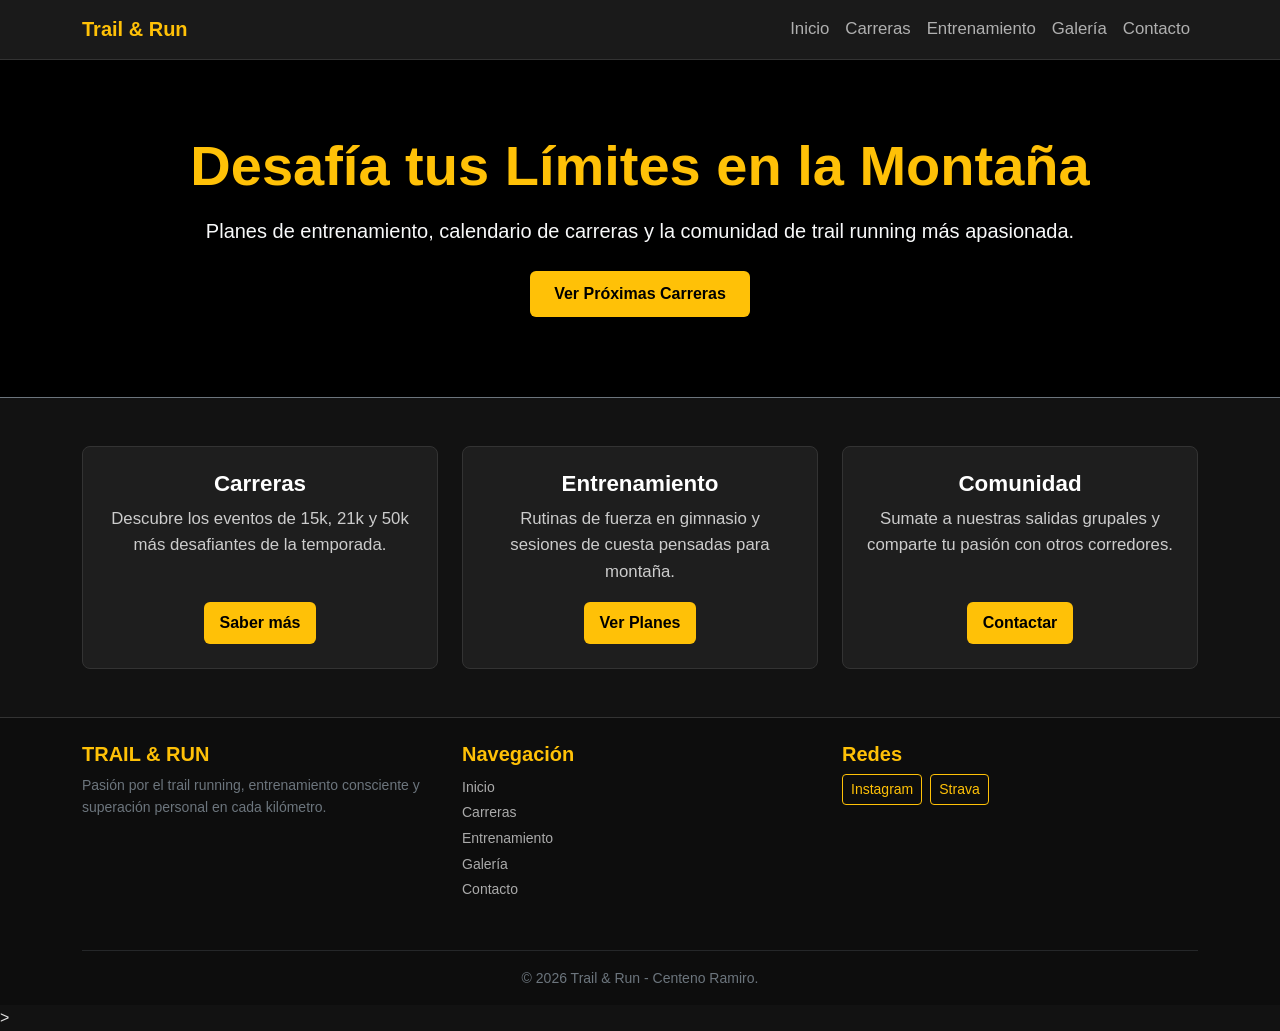
==== index.html @ 45bc3d19 "feat: estructura base HTML5 y navbar Bootstrap integradas" ====
<!DOCTYPE html>
<html lang="es">

<head>
    <meta charset="UTF-8">
    <meta name="viewport" content="width=device-width, initial-scale=1.0">
    <title>Trail & Run | Inicio</title>
    <!-- Bootstrap CSS CDN -->
    <link href="https://cdn.jsdelivr.net/npm/bootstrap@5.3.3/dist/css/bootstrap.min.css" rel="stylesheet">
    <!-- Estilos Propios -->
    <link rel="stylesheet" href="css/style.css">
</head>

<body>

    <!-- NAVBAR -->
    <nav class="navbar navbar-expand-lg navbar-dark custom-navbar sticky-top">
        <div class="container">
            <a class="navbar-brand fw-bold text-warning" href="index.html">Trail & Run</a>
            <button class="navbar-toggler" type="button" data-bs-toggle="collapse" data-bs-target="#navbarNav"
                aria-controls="navbarNav" aria-expanded="false" aria-label="Toggle navigation">
                <span class="navbar-toggler-icon"></span>
            </button>
            <div class="collapse navbar-collapse" id="navbarNav">
                <ul class="navbar-nav ms-auto">
                    <li class="nav-item"><a class="nav-link active" aria-current="page" href="index.html">Inicio</a></li>
                    <li class="nav-item"><a class="nav-link" href="pages/carreras.html">Carreras</a></li>
                    <li class="nav-item"><a class="nav-link" href="pages/entrenamiento.html">Entrenamiento</a></li>
                    <li class="nav-item"><a class="nav-link" href="pages/galeria.html">Galería</a></li>
                    <li class="nav-item"><a class="nav-link" href="pages/contacto.html">Contacto</a></li>
                </ul>
            </div>
        </div>
    </nav>

    <!-- HERO SECTION -->
    <header class="py-5 text-center border-bottom border-secondary bg-black">
        <div class="container my-4">
            <h1 class="display-4 fw-bold text-warning">Desafía tus Límites en la Montaña</h1>
            <p class="lead my-3 text-light">Planes de entrenamiento, calendario de carreras y la comunidad de trail
                running más apasionada.</p>
            <a href="pages/carreras.html" class="btn-custom my-2">Ver Próximas Carreras</a>
        </div>
    </header>

    <!-- CONTENIDO PRINCIPAL -->
    <main class="container my-5">
        <section class="row g-4 text-center">
            <div class="col-md-4">
                <div class="p-4 custom-card h-100 d-flex flex-column justify-content-between">
                    <div>
                        <h3>Carreras</h3>
                        <p>Descubre los eventos de 15k, 21k y 50k más desafiantes de la temporada.</p>
                    </div>
                    <div>
                        <a href="pages/carreras.html" class="btn-custom py-2 px-3">Saber más</a>
                    </div>
                </div>
            </div>
            <div class="col-md-4">
                <div class="p-4 custom-card h-100 d-flex flex-column justify-content-between">
                    <div>
                        <h3>Entrenamiento</h3>
                        <p>Rutinas de fuerza en gimnasio y sesiones de cuesta pensadas para montaña.</p>
                    </div>
                    <div>
                        <a href="pages/entrenamiento.html" class="btn-custom py-2 px-3">Ver Planes</a>
                    </div>
                </div>
            </div>
            <div class="col-md-4">
                <div class="p-4 custom-card h-100 d-flex flex-column justify-content-between">
                    <div>
                        <h3>Comunidad</h3>
                        <p>Sumate a nuestras salidas grupales y comparte tu pasión con otros corredores.</p>
                    </div>
                    <div>
                        <a href="pages/contacto.html" class="btn-custom py-2 px-3">Contactar</a>
                    </div>
                </div>
            </div>
        </section>
    </main>

    <!-- FOOTER -->
    <footer class="custom-footer pt-4 pb-3">
        <div class="container">
            <div class="row text-center text-md-start">
                <div class="col-md-4 mb-3">
                    <h5 class="text-warning fw-bold">TRAIL & RUN</h5>
                    <p class="small text-secondary">Pasión por el trail running, entrenamiento consciente y superación
                        personal en cada kilómetro.</p>
                </div>
                <div class="col-md-4 mb-3">
                    <h5 class="text-warning fw-bold">Navegación</h5>
                    <ul class="list-unstyled">
                        <li><a href="index.html" class="footer-link small">Inicio</a></li>
                        <li><a href="pages/carreras.html" class="footer-link small">Carreras</a></li>
                        <li><a href="pages/entrenamiento.html" class="footer-link small">Entrenamiento</a></li>
                        <li><a href="pages/galeria.html" class="footer-link small">Galería</a></li>
                        <li><a href="pages/contacto.html" class="footer-link small">Contacto</a></li>
                    </ul>
                </div>
                <div class="col-md-4 mb-3">
                    <h5 class="text-warning fw-bold">Redes</h5>
                    <div class="d-flex gap-2 justify-content-center justify-content-md-start">
                        <a href="#" class="btn btn-outline-warning btn-sm">Instagram</a>
                        <a href="#" class="btn btn-outline-warning btn-sm">Strava</a>
                    </div>
                </div>
            </div>
            <hr class="border-secondary">
            <p class="text-center small text-secondary mb-0">&copy; 2026 Trail & Run - Centeno Ramiro.
            </p>
        </div>
    </footer>

    <!-- Bootstrap JS Bundle CDN -->
    <script src="https://cdn.jsdelivr.net/npm/bootstrap@5.3.3/dist/js/bootstrap.bundle.min.js"></script>
</body>

</html>>
---- css/style.css ----
:root {
    --bg-principal: #121212;      /* Fondo oscuro general */
    --bg-card: #1e1e1e;           /* Fondo de contenedores y cards */
    --bg-header: #181818;         /* Fondo del Hero/Header */
    --color-texto: #e0e0e0;       /* Texto legible */
    --color-primario: #ffc107;    /* Amarillo / Dorado Trail */
    --color-hover: #e0a800;       /* Tono al hacer hover */
    --fuente-principal: 'Segoe UI', Tahoma, Geneva, Verdana, sans-serif;
}

/* Base de la aplicación */
body {
    background-color: var(--bg-principal) !important;
    color: var(--color-texto);
    font-family: var(--fuente-principal);
    font-size: 16px;
    line-height: 1.6;
    margin: 0;
    padding: 0;
    min-height: 100vh;
    display: flex;
    flex-direction: column;
}

/* ============================================================
   TIPOGRAFÍA Y ENCABEZADOS
   ============================================================ */
h1, .h1 {
    font-size: 2.5rem;
    font-weight: 700;
    color: var(--color-primario);
}

h2, .h2 {
    font-size: 2rem;
    font-weight: 600;
    color: var(--color-primario);
}

h3, .h3 {
    font-size: 1.4rem;
    font-weight: 600;
    color: #ffffff;
}

p {
    font-size: 1.05rem;
    color: #cccccc;
}

/* ============================================================
   NAVBAR Y NAVEGACIÓN
   ============================================================ */
.custom-navbar {
    background-color: #1a1a1a !important;
    border-bottom: 1px solid #333333;
}

.navbar-nav .nav-link {
    font-size: 1.05rem;
    color: #b0b0b0 !important;
    font-weight: 500;
    transition: color 0.3s ease, transform 0.2s ease;
}

/* Pseudoclases en el menú */
.navbar-nav .nav-link:hover {
    color: var(--color-primario) !important;
    transform: translateY(-2px);
}

.navbar-nav .nav-link:active {
    color: #ffffff !important;
}

/* ============================================================
   BOTONES Y ELEMENTOS INTERACTIVOS
   ============================================================ */
.btn-custom {
    background-color: var(--color-primario);
    color: #000000;
    font-weight: 700;
    border: none;
    padding: 10px 24px;
    border-radius: 6px;
    transition: all 0.3s ease;
    text-decoration: none;
    display: inline-block;
}

/* Pseudoclases en Botones */
.btn-custom:hover {
    background-color: var(--color-hover);
    color: #000000;
    transform: translateY(-2px);
    box-shadow: 0 4px 12px rgba(255, 193, 7, 0.3);
}

.btn-custom:focus {
    outline: 3px solid #ffffff;
    box-shadow: 0 0 10px rgba(255, 193, 7, 0.8);
}

.btn-custom:active {
    transform: translateY(0);
    scale: 0.98;
}

/* ============================================================
   CARDS Y TARJETAS
   ============================================================ */
.custom-card {
    background-color: var(--bg-card);
    border: 1px solid #333333;
    border-radius: 8px;
    transition: transform 0.3s ease, border-color 0.3s ease, box-shadow 0.3s ease;
}

.custom-card:hover {
    transform: translateY(-5px);
    border-color: var(--color-primario);
    box-shadow: 0 8px 20px rgba(255, 193, 7, 0.15);
}

/* ============================================================
   FORMULARIO Y ENTRADAS (CONTACTO)
   ============================================================ */
.custom-input {
    background-color: #262626 !important;
    border: 1px solid #444444 !important;
    color: #ffffff !important;
}

.custom-input:focus {
    border-color: var(--color-primario) !important;
    box-shadow: 0 0 8px rgba(255, 193, 7, 0.5) !important;
}

/* ============================================================
   FOOTER
   ============================================================ */
.custom-footer {
    background-color: #0d0d0d;
    border-top: 1px solid #333333;
    margin-top: auto; /* Mantiene el footer abajo */
}

.footer-link {
    color: #aaaaaa;
    text-decoration: none;
    transition: color 0.3s ease, padding-left 0.3s ease;
}

.footer-link:hover {
    color: var(--color-primario);
    padding-left: 4px;
}
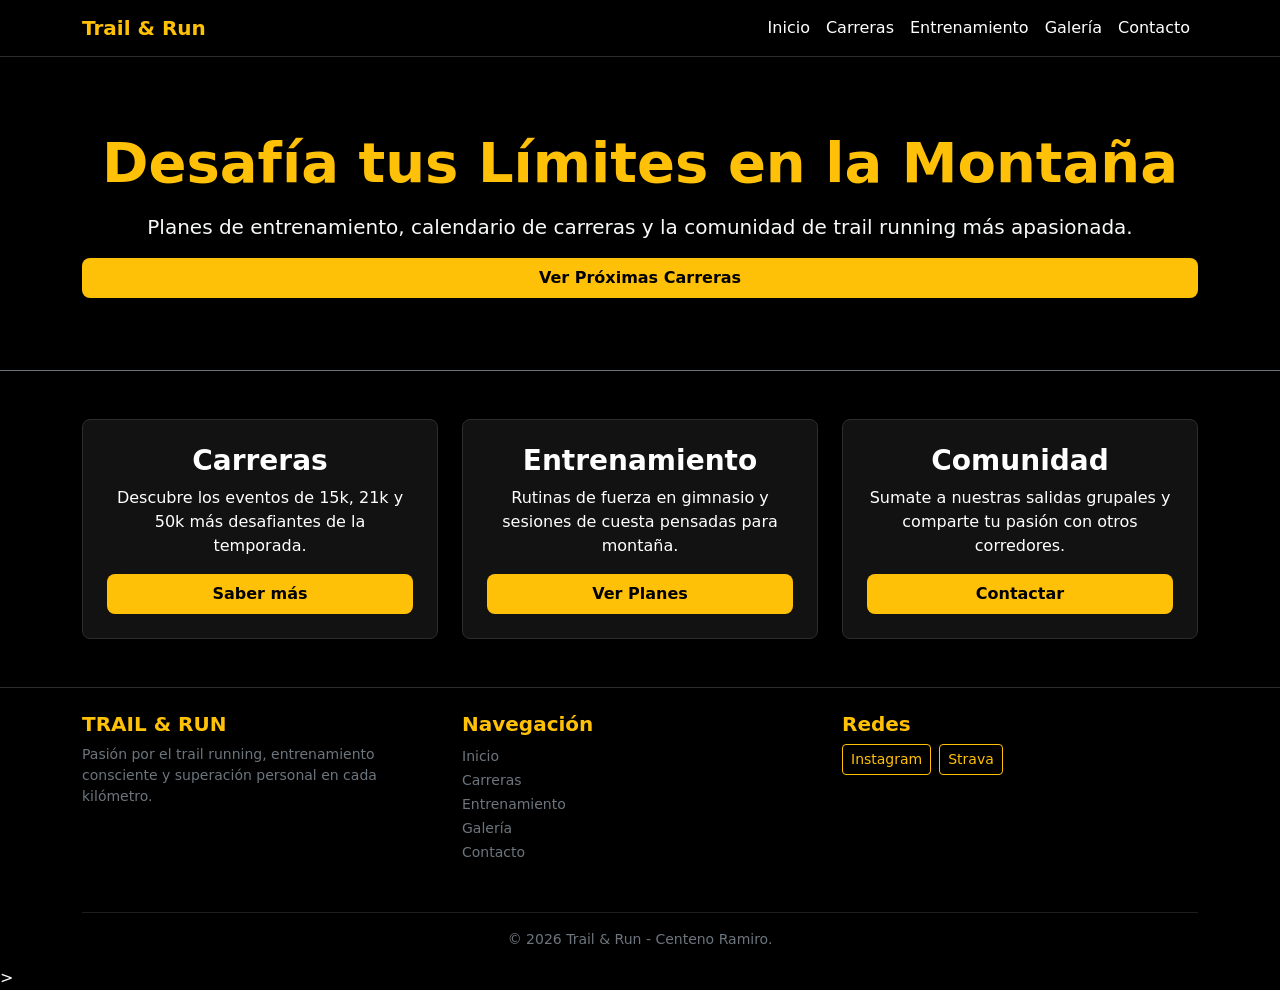
==== commit 496d0de7: "Correcciones Entregable 7: layout completo, mixin aplicado y gitignore" ====
--- a/index.html
+++ b/index.html
@@ -7,6 +7,8 @@
     <title>Trail & Run | Inicio</title>
     <!-- Bootstrap CSS CDN -->
     <link href="https://cdn.jsdelivr.net/npm/bootstrap@5.3.3/dist/css/bootstrap.min.css" rel="stylesheet">
+    <!-- CSS de AOS -->
+    <link rel="stylesheet" href="https://unpkg.com/aos@next/dist/aos.css">
     <!-- Estilos Propios -->
     <link rel="stylesheet" href="css/style.css">
 </head>
@@ -117,6 +119,12 @@
 
     <!-- Bootstrap JS Bundle CDN -->
     <script src="https://cdn.jsdelivr.net/npm/bootstrap@5.3.3/dist/js/bootstrap.bundle.min.js"></script>
+
+    <!-- JS de AOS e inicializacion -->
+     <script src="https://unpkg.com/aos@next/dist/aos.js"></script>
+     <script>
+        AOS.init();
+     </script>
 </body>
 
 </html>>
--- a/css/style.css
+++ b/css/style.css
@@ -1,157 +1,97 @@
-:root {
-    --bg-principal: #121212;      /* Fondo oscuro general */
-    --bg-card: #1e1e1e;           /* Fondo de contenedores y cards */
-    --bg-header: #181818;         /* Fondo del Hero/Header */
-    --color-texto: #e0e0e0;       /* Texto legible */
-    --color-primario: #ffc107;    /* Amarillo / Dorado Trail */
-    --color-hover: #e0a800;       /* Tono al hacer hover */
-    --fuente-principal: 'Segoe UI', Tahoma, Geneva, Verdana, sans-serif;
+body {
+  background-color: #000000;
+  color: #ffffff;
+  font-family: system-ui, -apple-system, "Segoe UI", Roboto, "Helvetica Neue", Arial, sans-serif;
+  min-height: 100vh;
 }
 
-/* Base de la aplicación */
-body {
-    background-color: var(--bg-principal) !important;
-    color: var(--color-texto);
-    font-family: var(--fuente-principal);
-    font-size: 16px;
-    line-height: 1.6;
-    margin: 0;
-    padding: 0;
-    min-height: 100vh;
-    display: flex;
-    flex-direction: column;
+h1, h2, h3, h4, h5, h6 {
+  color: #ffffff;
+  font-weight: 700;
 }
 
-/* ============================================================
-   TIPOGRAFÍA Y ENCABEZADOS
-   ============================================================ */
-h1, .h1 {
-    font-size: 2.5rem;
-    font-weight: 700;
-    color: var(--color-primario);
+.text-muted-custom {
+  color: #6c757d;
 }
 
-h2, .h2 {
-    font-size: 2rem;
-    font-weight: 600;
-    color: var(--color-primario);
+.navbar {
+  background-color: #000000;
+  border-bottom: 1px solid #2d2d2d;
+}
+.navbar .nav-link {
+  color: #ffffff;
+}
+.navbar .nav-link:hover {
+  color: #ffc107;
 }
 
-h3, .h3 {
-    font-size: 1.4rem;
-    font-weight: 600;
-    color: #ffffff;
+.hero-section {
+  background-color: #000000;
+  padding: 60px 0;
+  text-align: center;
+}
+.hero-section h1 {
+  color: #ffc107;
 }
 
-p {
-    font-size: 1.05rem;
-    color: #cccccc;
+.custom-footer {
+  background-color: #000000;
+  border-top: 1px solid #2d2d2d;
+}
+.custom-footer .footer-link {
+  color: #6c757d;
+  text-decoration: none;
+  transition: color 0.3s ease;
+}
+.custom-footer .footer-link:hover {
+  color: #ffc107;
 }
 
-/* ============================================================
-   NAVBAR Y NAVEGACIÓN
-   ============================================================ */
-.custom-navbar {
-    background-color: #1a1a1a !important;
-    border-bottom: 1px solid #333333;
+.btn-custom {
+  display: flex;
+  flex-direction: row;
+  justify-content: center;
+  align-items: center;
+  gap: 0.5rem;
+  background-color: #ffc107;
+  color: #000000;
+  font-weight: bold;
+  border: none;
+  border-radius: 8px;
+  padding: 8px 16px;
+  text-decoration: none;
+  transition: all 0.3s ease;
+}
+.btn-custom:hover {
+  background-color: #e0a800;
+  color: #000000;
 }
 
-.navbar-nav .nav-link {
-    font-size: 1.05rem;
-    color: #b0b0b0 !important;
-    font-weight: 500;
-    transition: color 0.3s ease, transform 0.2s ease;
+.btn-base, .btn-primary {
+  padding: 0.8rem 1.5rem;
+  border-radius: 8px;
+  border: none;
+  font-weight: bold;
+  cursor: pointer;
+  transition: all 0.3s ease;
 }
 
-/* Pseudoclases en el menú */
-.navbar-nav .nav-link:hover {
-    color: var(--color-primario) !important;
-    transform: translateY(-2px);
+.btn-primary {
+  background-color: #3498db;
+  color: #ffffff;
+}
+.btn-primary:hover {
+  background-color: #2980b9;
 }
 
-.navbar-nav .nav-link:active {
-    color: #ffffff !important;
+.custom-card {
+  background-color: #121212;
+  border: 1px solid #2d2d2d;
+  border-radius: 8px;
+  color: #ffffff;
+  transition: transform 0.3s ease, box-shadow 0.3s ease;
 }
-
-/* ============================================================
-   BOTONES Y ELEMENTOS INTERACTIVOS
-   ============================================================ */
-.btn-custom {
-    background-color: var(--color-primario);
-    color: #000000;
-    font-weight: 700;
-    border: none;
-    padding: 10px 24px;
-    border-radius: 6px;
-    transition: all 0.3s ease;
-    text-decoration: none;
-    display: inline-block;
-}
-
-/* Pseudoclases en Botones */
-.btn-custom:hover {
-    background-color: var(--color-hover);
-    color: #000000;
-    transform: translateY(-2px);
-    box-shadow: 0 4px 12px rgba(255, 193, 7, 0.3);
-}
-
-.btn-custom:focus {
-    outline: 3px solid #ffffff;
-    box-shadow: 0 0 10px rgba(255, 193, 7, 0.8);
-}
-
-.btn-custom:active {
-    transform: translateY(0);
-    scale: 0.98;
-}
-
-/* ============================================================
-   CARDS Y TARJETAS
-   ============================================================ */
-.custom-card {
-    background-color: var(--bg-card);
-    border: 1px solid #333333;
-    border-radius: 8px;
-    transition: transform 0.3s ease, border-color 0.3s ease, box-shadow 0.3s ease;
-}
-
 .custom-card:hover {
-    transform: translateY(-5px);
-    border-color: var(--color-primario);
-    box-shadow: 0 8px 20px rgba(255, 193, 7, 0.15);
-}
-
-/* ============================================================
-   FORMULARIO Y ENTRADAS (CONTACTO)
-   ============================================================ */
-.custom-input {
-    background-color: #262626 !important;
-    border: 1px solid #444444 !important;
-    color: #ffffff !important;
-}
-
-.custom-input:focus {
-    border-color: var(--color-primario) !important;
-    box-shadow: 0 0 8px rgba(255, 193, 7, 0.5) !important;
-}
-
-/* ============================================================
-   FOOTER
-   ============================================================ */
-.custom-footer {
-    background-color: #0d0d0d;
-    border-top: 1px solid #333333;
-    margin-top: auto; /* Mantiene el footer abajo */
-}
-
-.footer-link {
-    color: #aaaaaa;
-    text-decoration: none;
-    transition: color 0.3s ease, padding-left 0.3s ease;
-}
-
-.footer-link:hover {
-    color: var(--color-primario);
-    padding-left: 4px;
-}+  transform: translateY(-5px);
+  box-shadow: 0 8px 16px rgba(0, 0, 0, 0.4);
+}/*# sourceMappingURL=style.css.map */
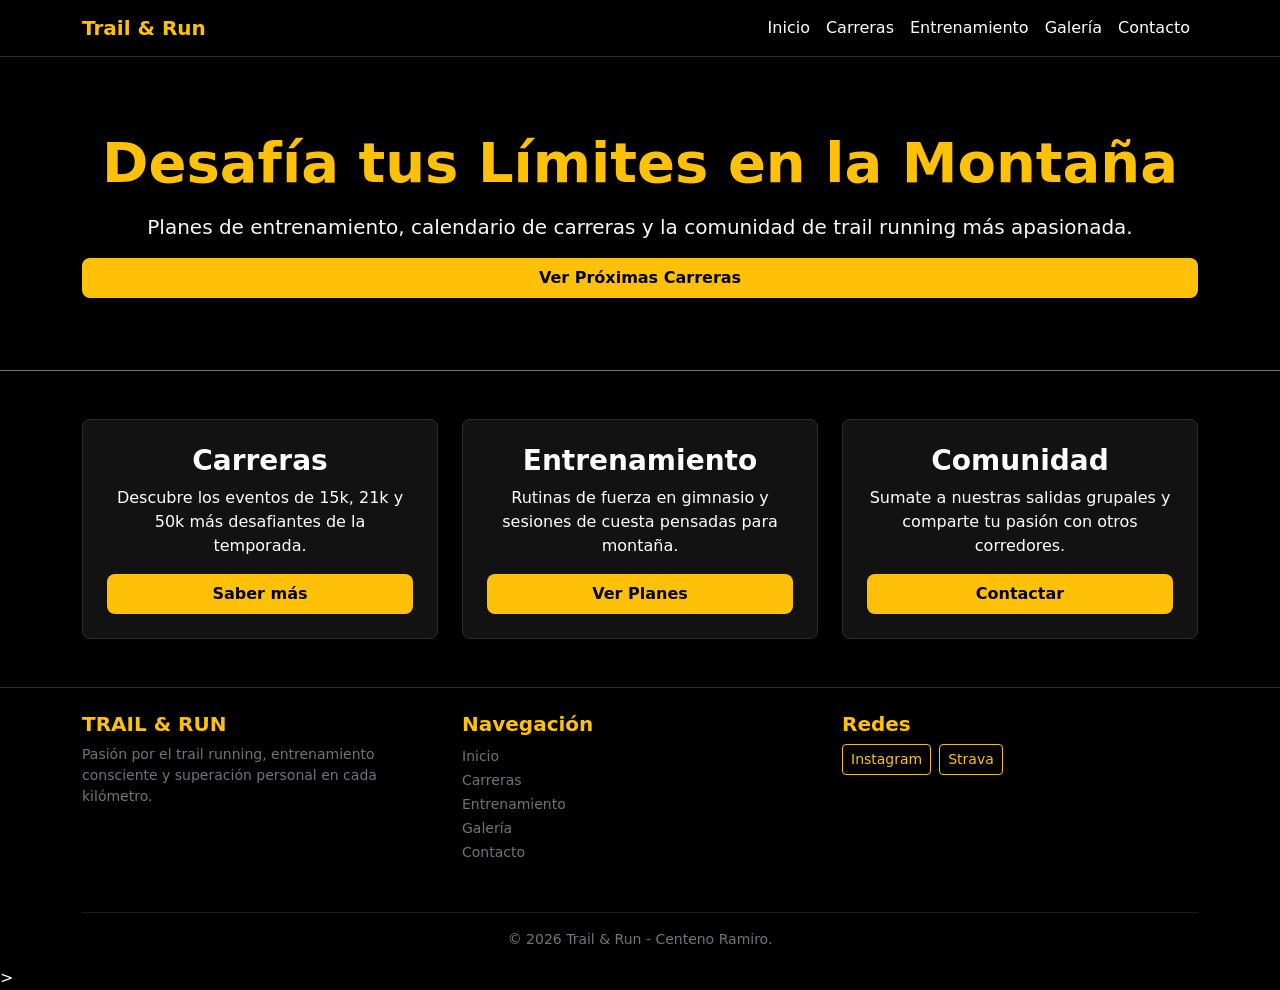
==== commit e2bb5302: "Entregable 8: animaciones AOS en cascada y centralizacion completa de variables SCSS" ====
--- a/index.html
+++ b/index.html
@@ -48,7 +48,7 @@
     <!-- CONTENIDO PRINCIPAL -->
     <main class="container my-5">
         <section class="row g-4 text-center">
-            <div class="col-md-4">
+            <div class="col-md-4" data-aos="fade-up" data-aos-delay="100">
                 <div class="p-4 custom-card h-100 d-flex flex-column justify-content-between">
                     <div>
                         <h3>Carreras</h3>
@@ -59,7 +59,7 @@
                     </div>
                 </div>
             </div>
-            <div class="col-md-4">
+            <div class="col-md-4" data-aos="fade-up" data-aos-delay="200">
                 <div class="p-4 custom-card h-100 d-flex flex-column justify-content-between">
                     <div>
                         <h3>Entrenamiento</h3>
@@ -70,7 +70,7 @@
                     </div>
                 </div>
             </div>
-            <div class="col-md-4">
+            <div class="col-md-4" data-aos="fade-up" data-aos-delay="300">
                 <div class="p-4 custom-card h-100 d-flex flex-column justify-content-between">
                     <div>
                         <h3>Comunidad</h3>
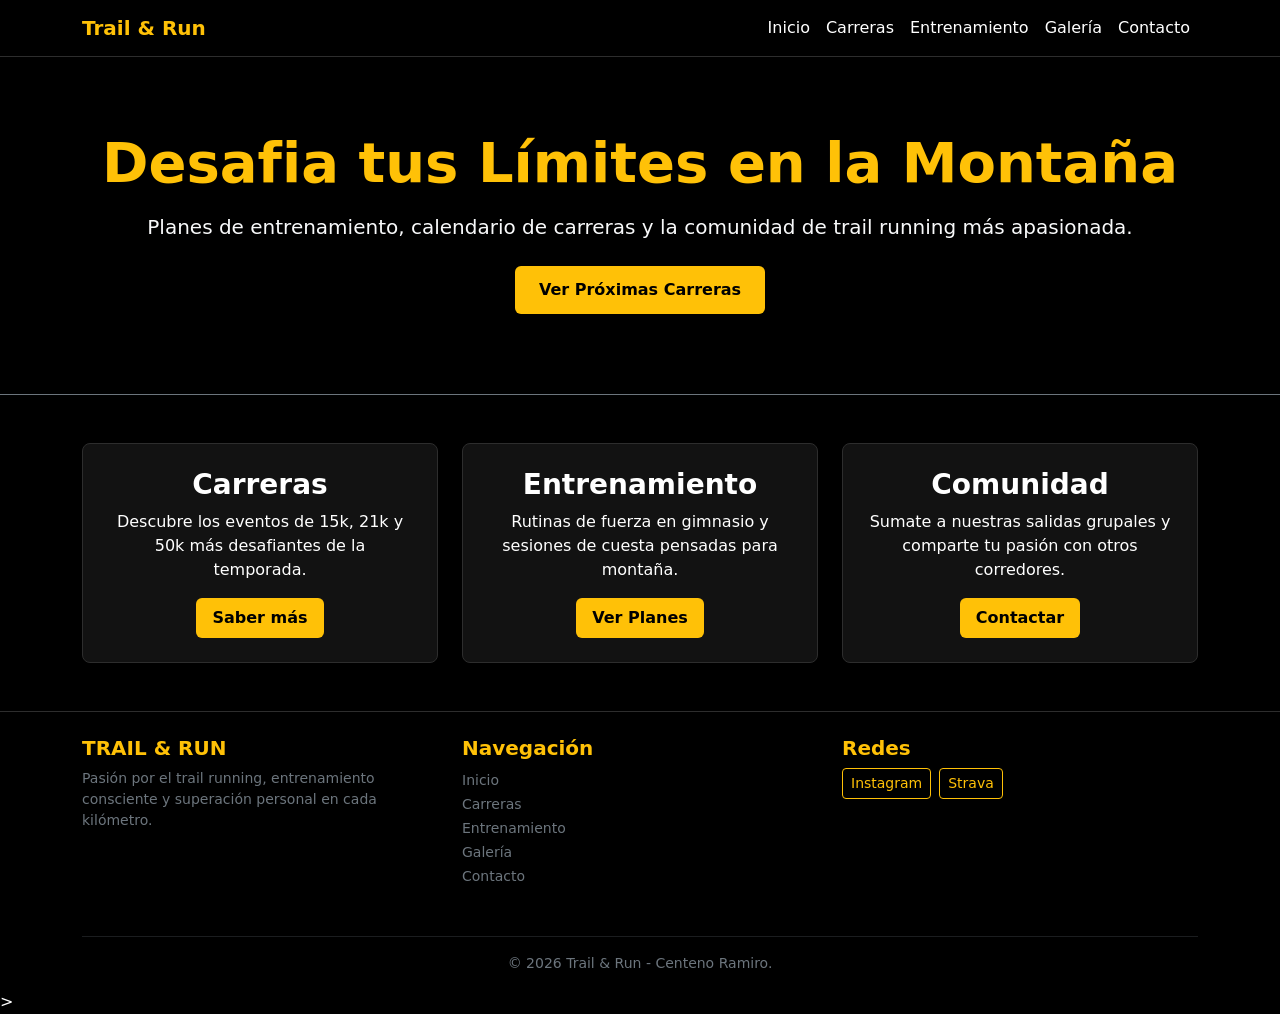
==== commit 29181b8e: "Correccion Entregable 9: jerarquia h1/h2 corregida, renombrado de imagenes para SEO y limpieza de he" ====
--- a/index.html
+++ b/index.html
@@ -4,7 +4,12 @@
 <head>
     <meta charset="UTF-8">
     <meta name="viewport" content="width=device-width, initial-scale=1.0">
-    <title>Trail & Run | Inicio</title>
+    <!-- Meta etiqueta SEO -->
+    <title>Trail & Run | Entrenamiento y Carreras de Trail Running</title>
+    <meta name="description" content="Comunidad y entrenamiento de trail running. Descubri el calendario de carreras de montaña, rutinas de fuerza y planes personalizados para todos los niveles.">
+    <meta name="keywords" content="trail running, carreras de montaña, entrenamiento de running, 15k, 21k, 50k, comunidad runner,atletismo">
+    <meta name="author" content="Ramiro Centeno">
+    
     <!-- Bootstrap CSS CDN -->
     <link href="https://cdn.jsdelivr.net/npm/bootstrap@5.3.3/dist/css/bootstrap.min.css" rel="stylesheet">
     <!-- CSS de AOS -->
@@ -38,7 +43,7 @@
     <!-- HERO SECTION -->
     <header class="py-5 text-center border-bottom border-secondary bg-black">
         <div class="container my-4">
-            <h1 class="display-4 fw-bold text-warning">Desafía tus Límites en la Montaña</h1>
+            <h1 class="display-4 fw-bold text-warning">Desafia tus Límites en la Montaña</h1>
             <p class="lead my-3 text-light">Planes de entrenamiento, calendario de carreras y la comunidad de trail
                 running más apasionada.</p>
             <a href="pages/carreras.html" class="btn-custom my-2">Ver Próximas Carreras</a>
--- a/css/style.css
+++ b/css/style.css
@@ -53,17 +53,18 @@
   justify-content: center;
   align-items: center;
   gap: 0.5rem;
+  display: inline-block;
+  padding: 0.75rem 1.5rem;
   background-color: #ffc107;
   color: #000000;
-  font-weight: bold;
-  border: none;
-  border-radius: 8px;
-  padding: 8px 16px;
+  border-radius: 6px;
   text-decoration: none;
+  font-weight: 600;
   transition: all 0.3s ease;
 }
 .btn-custom:hover {
-  background-color: #e0a800;
+  background-color: rgb(211, 158.25, 0);
+  transform: translateY(-2px);
   color: #000000;
 }
 
